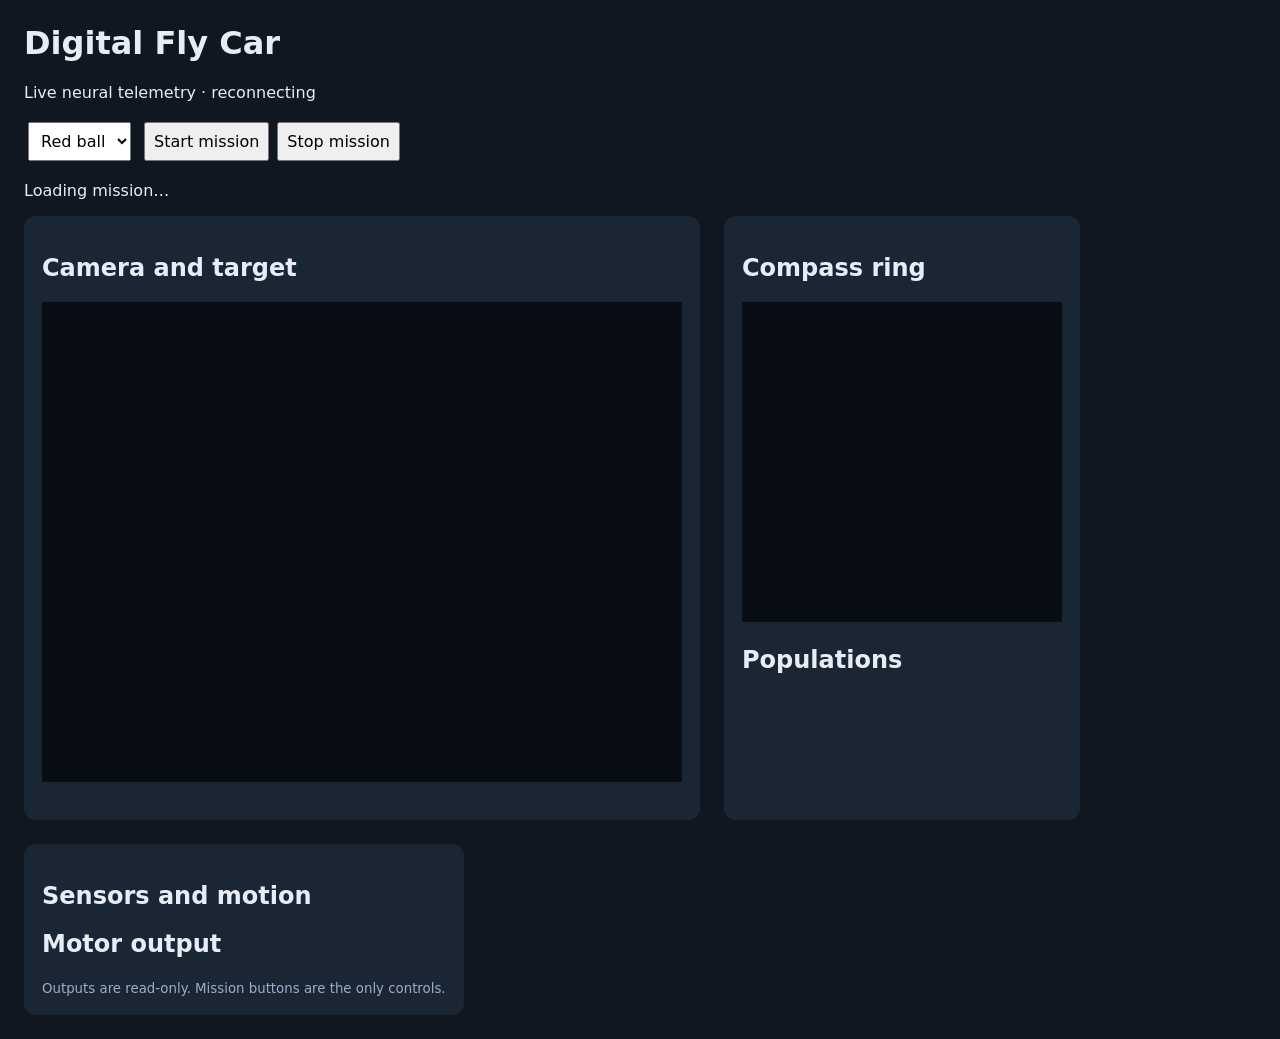
==== fly_brain_rc/dashboard/static/index.html @ a1cd5faf "Reapply "feat: visualize live reinforcement training" This reverts commit 5544851364e6d39883167d8227" ====
<!doctype html>
<html lang="en"><meta charset="utf-8"><meta name="viewport" content="width=device-width,initial-scale=1">
<title>Digital Fly Car telemetry</title>
<style>
body{font:16px system-ui;background:#101721;color:#e8edf5;margin:24px}button,select{font:inherit;padding:8px;margin:4px}main{display:flex;flex-wrap:wrap;gap:24px}section{background:#1b2635;padding:18px;border-radius:12px}canvas{max-width:100%;background:#090e15}#population div{display:flex;gap:12px;margin:5px}meter{width:180px}pre{white-space:pre-wrap}small{color:#9aafc7}
</style>
<h1>Digital Fly Car</h1><p>Live neural telemetry · <span id="connection">connecting</span></p>
<select id="target"><option value="red_ball">Red ball</option></select>
<button id="start">Start mission</button><button id="stop">Stop mission</button>
<p id="mission">Loading mission…</p><main>
<section><h2>Camera and target</h2><canvas id="camera" width="640" height="480"></canvas><p id="observation"></p></section>
<section><h2>Compass ring</h2><canvas id="ring" width="320" height="320"></canvas><h2>Populations</h2><div id="population"></div></section>
<section><h2>Sensors and motion</h2><pre id="sensor"></pre><h2>Motor output</h2><pre id="motor"></pre><small>Outputs are read-only. Mission buttons are the only controls.</small></section>
</main>
<script>
const el=id=>document.getElementById(id), camera=el('camera').getContext('2d'), ring=el('ring').getContext('2d');
async function command(path,body){try{const r=await fetch(path,{method:'POST',headers:{'Content-Type':'application/json'},body:JSON.stringify(body)});const state=await r.json();if(!r.ok)throw Error(state.error);mission(state)}catch(e){el('mission').textContent=e.message}}
el('start').onclick=()=>command('/api/mission/start',{target_class:el('target').value});
el('stop').onclick=()=>command('/api/mission/stop',{});
function mission(m){if(m.training){const t=m.training;el('mission').textContent=`RL training: episode ${t.episode}/${t.total} | reward ${t.reward.toFixed(2)} | explored cells ${t.cells}`;return}el('mission').textContent=`Mission: ${m.status} | Acquisition: ${m.acquisition_time??'—'} s | Stable stop: ${(m.arrival_elapsed||0).toFixed(2)} / 3.00 s (${m.arrival_reason||'waiting'}) | Result: ${m.result?JSON.stringify(m.result):'pending'}`}
fetch('/api/state').then(r=>r.json()).then(mission);
const events=new EventSource('/api/telemetry');events.onopen=()=>el('connection').textContent='connected';events.onerror=()=>el('connection').textContent='reconnecting';
events.onmessage=e=>{const d=JSON.parse(e.data);mission(d.mission);const b=d.brain,s=d.sensor,t=d.target;
 if(d.preview){const image=new Image();image.onload=()=>{camera.drawImage(image,0,0,640,480);const overlay=d.preview_target;if(overlay){const [x,y,right,bottom]=overlay.bbox;camera.strokeStyle='#ffcb5b';camera.lineWidth=3;camera.strokeRect(x*640,y*480,(right-x)*640,(bottom-y)*480)}};image.src=d.preview}
 el('observation').textContent=t?`${t.class_name} · confidence ${t.confidence.toFixed(2)} · bearing ${t.bearing.toFixed(3)} · area ${t.apparent_area.toFixed(3)}`:'Target not visible';
 ring.clearRect(0,0,320,320);const values=b.compass_ring, n=values.length, max=Math.max(...values,1e-6);values.forEach((v,i)=>{const a=2*Math.PI*i/n-Math.PI/2;ring.beginPath();ring.strokeStyle='#62d8ba';ring.lineWidth=5;ring.moveTo(160+50*Math.cos(a),160+50*Math.sin(a));ring.lineTo(160+(50+85*v/max)*Math.cos(a),160+(50+85*v/max)*Math.sin(a));ring.stroke()});
 el('population').replaceChildren(...Object.entries(b.populations).map(([name,value])=>{const row=document.createElement('div'), label=document.createElement('span'),bar=document.createElement('meter');label.textContent=name+' '+value.toFixed(3);bar.min=0;bar.max=1;bar.value=value;row.append(label,bar);return row}));
 el('sensor').textContent=JSON.stringify({sequence:d.sequence,timestamp:d.timestamp,...s,motion:d.motion,familiarity:b.familiarity,habituation:b.habituation,threat:b.threat,path_integration:b.path_integration},null,2);
 el('motor').textContent=JSON.stringify({left:b.motor_left,right:b.motor_right,forward:b.motor_forward,reverse:b.motor_reverse,...d.command},null,2);
};
</script></html>
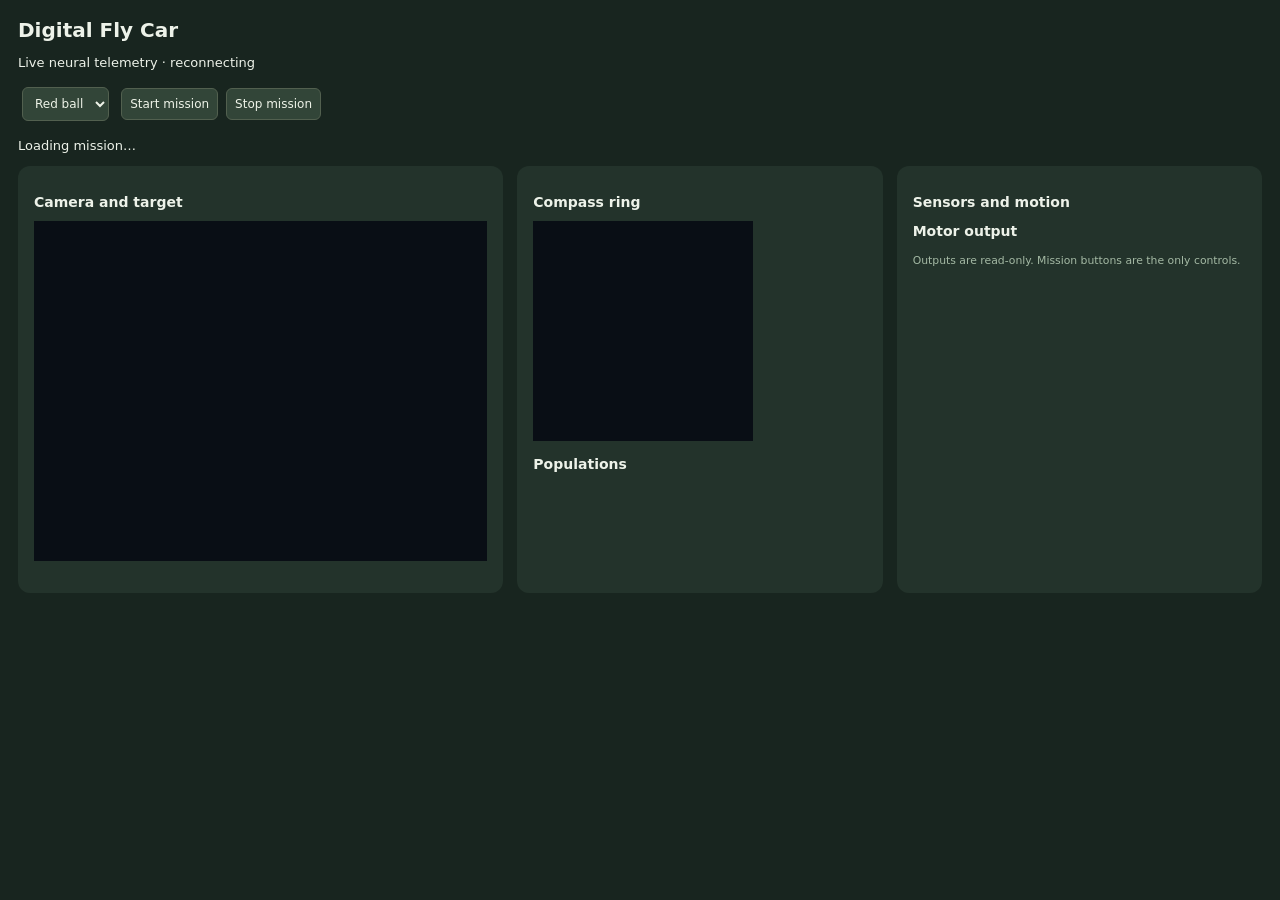
==== commit bbd34221: "feat: add isolated bypass learning and persistent web lab" ====
--- a/fly_brain_rc/dashboard/static/index.html
+++ b/fly_brain_rc/dashboard/static/index.html
@@ -3,6 +3,9 @@
 <title>Digital Fly Car telemetry</title>
 <style>
 body{font:16px system-ui;background:#101721;color:#e8edf5;margin:24px}button,select{font:inherit;padding:8px;margin:4px}main{display:flex;flex-wrap:wrap;gap:24px}section{background:#1b2635;padding:18px;border-radius:12px}canvas{max-width:100%;background:#090e15}#population div{display:flex;gap:12px;margin:5px}meter{width:180px}pre{white-space:pre-wrap}small{color:#9aafc7}
+</style>
+<style>
+body{margin:18px;font-size:13px;background:#18251f;color:#edf2e9}h1{font-size:20px;margin:0}h2{font-size:14px}main{gap:14px}section{background:#23332b;min-width:0;flex:1 1 280px;padding:16px}section:first-child{flex-basis:400px}canvas{height:auto}#camera{width:100%;max-width:640px}#ring{width:220px}#population div{justify-content:space-between}#population span{font-size:11px}meter{width:100px}button,select{font-size:12px;border-radius:6px;border:1px solid #52604f;background:#324538;color:#eef3e8}small{color:#a4b9a4}
 </style>
 <h1>Digital Fly Car</h1><p>Live neural telemetry · <span id="connection">connecting</span></p>
 <select id="target"><option value="red_ball">Red ball</option></select>
@@ -17,7 +20,7 @@
 async function command(path,body){try{const r=await fetch(path,{method:'POST',headers:{'Content-Type':'application/json'},body:JSON.stringify(body)});const state=await r.json();if(!r.ok)throw Error(state.error);mission(state)}catch(e){el('mission').textContent=e.message}}
 el('start').onclick=()=>command('/api/mission/start',{target_class:el('target').value});
 el('stop').onclick=()=>command('/api/mission/stop',{});
-function mission(m){if(m.training){const t=m.training;el('mission').textContent=`RL training: episode ${t.episode}/${t.total} | reward ${t.reward.toFixed(2)} | explored cells ${t.cells}`;return}el('mission').textContent=`Mission: ${m.status} | Acquisition: ${m.acquisition_time??'—'} s | Stable stop: ${(m.arrival_elapsed||0).toFixed(2)} / 3.00 s (${m.arrival_reason||'waiting'}) | Result: ${m.result?JSON.stringify(m.result):'pending'}`}
+function mission(m){el('start').disabled=el('stop').disabled=!!m.training;if(m.training){const t=m.training;el('mission').textContent=`RL: эпизод ${t.episode}/${t.total} · награда ${t.reward.toFixed(2)} · остановка обучения — в главном пульте`;return}if(m.arrival_reason?.startsWith('bypass_')){el('mission').textContent=`Тест объезда: ${m.status} · критерий: достичь зоны шара, не выученная остановка`;return}el('mission').textContent=`Mission: ${m.status} | Acquisition: ${m.acquisition_time??'—'} s | Stable stop: ${(m.arrival_elapsed||0).toFixed(2)} / 3.00 s (${m.arrival_reason||'waiting'}) | Result: ${m.result?JSON.stringify(m.result):'pending'}`}
 fetch('/api/state').then(r=>r.json()).then(mission);
 const events=new EventSource('/api/telemetry');events.onopen=()=>el('connection').textContent='connected';events.onerror=()=>el('connection').textContent='reconnecting';
 events.onmessage=e=>{const d=JSON.parse(e.data);mission(d.mission);const b=d.brain,s=d.sensor,t=d.target;
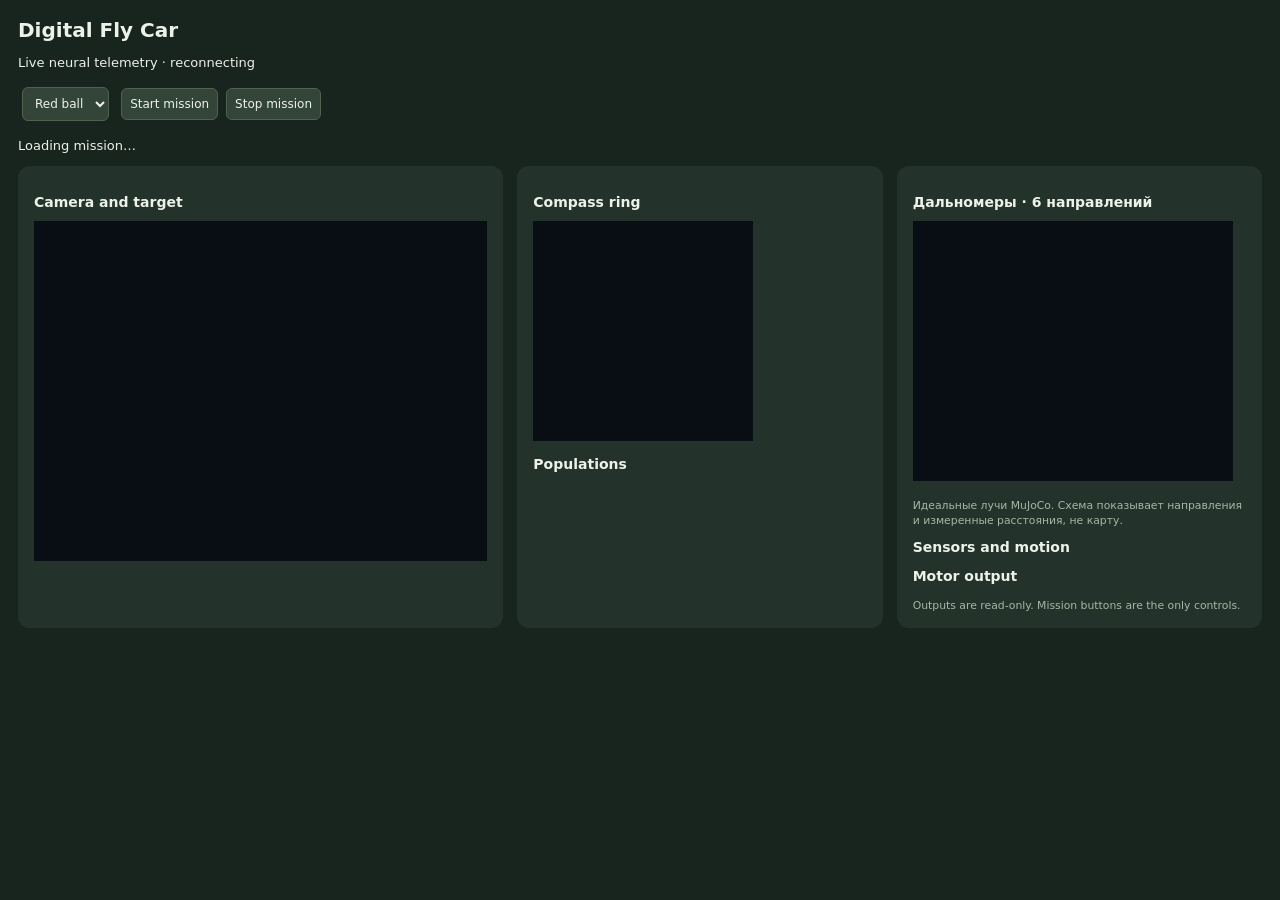
==== commit e3a278eb: "feat: add surround ranging to bypass RL with legacy warm start" ====
--- a/fly_brain_rc/dashboard/static/index.html
+++ b/fly_brain_rc/dashboard/static/index.html
@@ -13,10 +13,11 @@
 <p id="mission">Loading mission…</p><main>
 <section><h2>Camera and target</h2><canvas id="camera" width="640" height="480"></canvas><p id="observation"></p></section>
 <section><h2>Compass ring</h2><canvas id="ring" width="320" height="320"></canvas><h2>Populations</h2><div id="population"></div></section>
-<section><h2>Sensors and motion</h2><pre id="sensor"></pre><h2>Motor output</h2><pre id="motor"></pre><small>Outputs are read-only. Mission buttons are the only controls.</small></section>
+<section><h2>Дальномеры · 6 направлений</h2><canvas id="ranges" width="320" height="260" aria-label="Схема шести дальномеров"></canvas><p id="range-values"></p><small>Идеальные лучи MuJoCo. Схема показывает направления и измеренные расстояния, не карту.</small><h2>Sensors and motion</h2><pre id="sensor"></pre><h2>Motor output</h2><pre id="motor"></pre><small>Outputs are read-only. Mission buttons are the only controls.</small></section>
 </main>
 <script>
 const el=id=>document.getElementById(id), camera=el('camera').getContext('2d'), ring=el('ring').getContext('2d');
+function drawRanges(s){const ctx=el('ranges').getContext('2d');ctx.clearRect(0,0,320,260);ctx.fillStyle='#486451';ctx.fillRect(142,105,36,62);ctx.fillStyle='#dcec9c';ctx.fillRect(153,100,14,4);ctx.font='11px system-ui';const rays=[['Ц',s.tof,0,160,105],['ДЛ',s.range_left,-Math.PI/4,142,105],['ДП',s.range_right,Math.PI/4,178,105],['Л',s.range_side_left,-Math.PI/2,142,135],['П',s.range_side_right,Math.PI/2,178,135],['З',s.range_rear,Math.PI,160,167]];for(const [label,raw,a,x,y] of rays){const d=Number.isFinite(raw)?raw:1.2,len=12+Math.min(1.2,Math.max(0,d))*55;ctx.strokeStyle=d<.25?'#ef947c':d<.6?'#e4c581':'#91cda1';ctx.lineWidth=3;ctx.beginPath();ctx.moveTo(x,y);ctx.lineTo(x+Math.sin(a)*len,y-Math.cos(a)*len);ctx.stroke();ctx.fillStyle=ctx.strokeStyle;ctx.fillText(label,x+Math.sin(a)*(len+12)-4,y-Math.cos(a)*(len+12));}el('range-values').textContent=rays.map(([label,value])=>`${label}: ${Number.isFinite(value)?value.toFixed(2):'—'} м`).join(' · ');}
 async function command(path,body){try{const r=await fetch(path,{method:'POST',headers:{'Content-Type':'application/json'},body:JSON.stringify(body)});const state=await r.json();if(!r.ok)throw Error(state.error);mission(state)}catch(e){el('mission').textContent=e.message}}
 el('start').onclick=()=>command('/api/mission/start',{target_class:el('target').value});
 el('stop').onclick=()=>command('/api/mission/stop',{});
@@ -24,6 +25,7 @@
 fetch('/api/state').then(r=>r.json()).then(mission);
 const events=new EventSource('/api/telemetry');events.onopen=()=>el('connection').textContent='connected';events.onerror=()=>el('connection').textContent='reconnecting';
 events.onmessage=e=>{const d=JSON.parse(e.data);mission(d.mission);const b=d.brain,s=d.sensor,t=d.target;
+ drawRanges(s);
  if(d.preview){const image=new Image();image.onload=()=>{camera.drawImage(image,0,0,640,480);const overlay=d.preview_target;if(overlay){const [x,y,right,bottom]=overlay.bbox;camera.strokeStyle='#ffcb5b';camera.lineWidth=3;camera.strokeRect(x*640,y*480,(right-x)*640,(bottom-y)*480)}};image.src=d.preview}
  el('observation').textContent=t?`${t.class_name} · confidence ${t.confidence.toFixed(2)} · bearing ${t.bearing.toFixed(3)} · area ${t.apparent_area.toFixed(3)}`:'Target not visible';
  ring.clearRect(0,0,320,320);const values=b.compass_ring, n=values.length, max=Math.max(...values,1e-6);values.forEach((v,i)=>{const a=2*Math.PI*i/n-Math.PI/2;ring.beginPath();ring.strokeStyle='#62d8ba';ring.lineWidth=5;ring.moveTo(160+50*Math.cos(a),160+50*Math.sin(a));ring.lineTo(160+(50+85*v/max)*Math.cos(a),160+(50+85*v/max)*Math.sin(a));ring.stroke()});
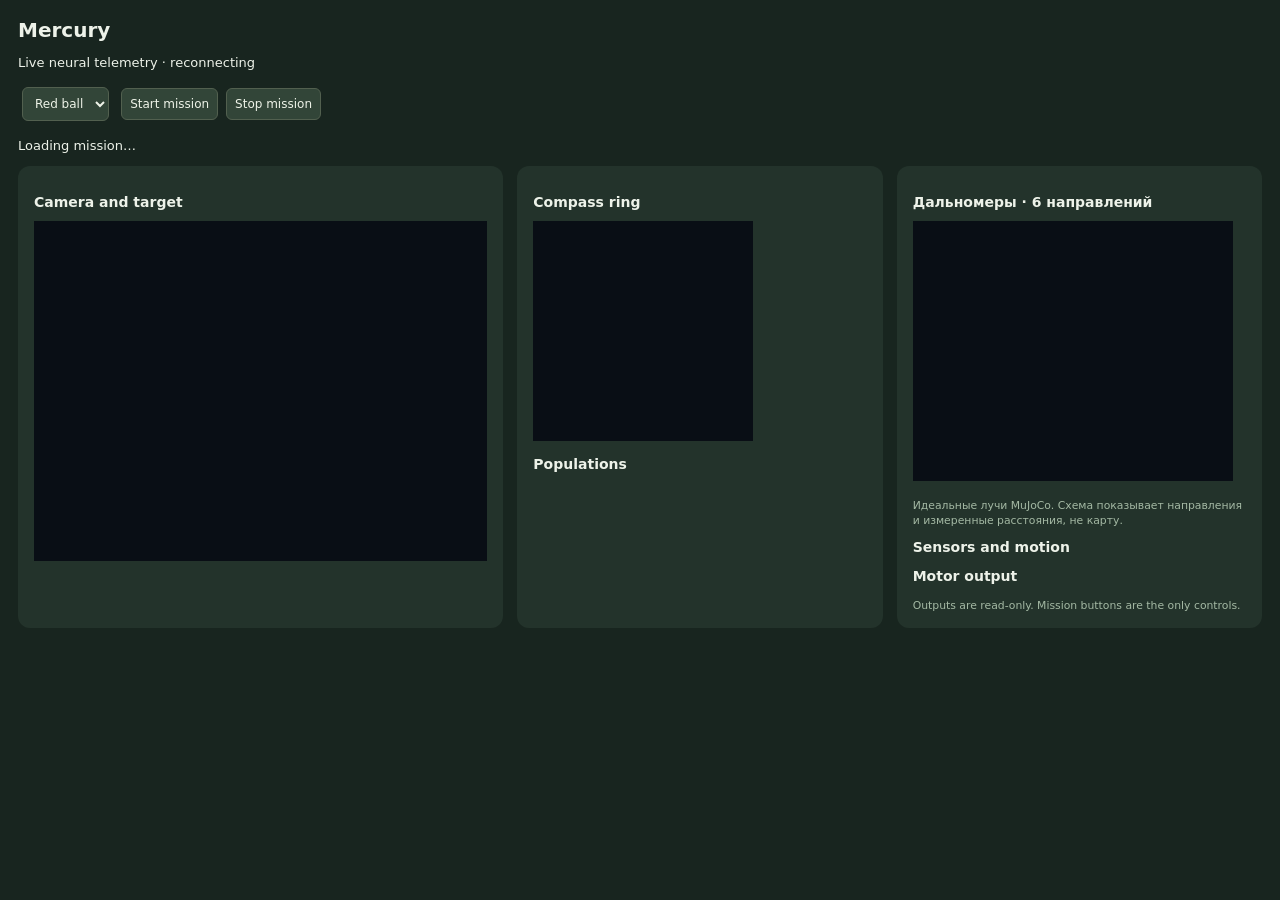
==== commit 6cbdf9f5: "Prepare Mercury showcase and publish verified navigation results" ====
--- a/fly_brain_rc/dashboard/static/index.html
+++ b/fly_brain_rc/dashboard/static/index.html
@@ -1,13 +1,13 @@
 <!doctype html>
 <html lang="en"><meta charset="utf-8"><meta name="viewport" content="width=device-width,initial-scale=1">
-<title>Digital Fly Car telemetry</title>
+<title>Mercury telemetry</title>
 <style>
 body{font:16px system-ui;background:#101721;color:#e8edf5;margin:24px}button,select{font:inherit;padding:8px;margin:4px}main{display:flex;flex-wrap:wrap;gap:24px}section{background:#1b2635;padding:18px;border-radius:12px}canvas{max-width:100%;background:#090e15}#population div{display:flex;gap:12px;margin:5px}meter{width:180px}pre{white-space:pre-wrap}small{color:#9aafc7}
 </style>
 <style>
 body{margin:18px;font-size:13px;background:#18251f;color:#edf2e9}h1{font-size:20px;margin:0}h2{font-size:14px}main{gap:14px}section{background:#23332b;min-width:0;flex:1 1 280px;padding:16px}section:first-child{flex-basis:400px}canvas{height:auto}#camera{width:100%;max-width:640px}#ring{width:220px}#population div{justify-content:space-between}#population span{font-size:11px}meter{width:100px}button,select{font-size:12px;border-radius:6px;border:1px solid #52604f;background:#324538;color:#eef3e8}small{color:#a4b9a4}
 </style>
-<h1>Digital Fly Car</h1><p>Live neural telemetry · <span id="connection">connecting</span></p>
+<h1>Mercury</h1><p>Live neural telemetry · <span id="connection">connecting</span></p>
 <select id="target"><option value="red_ball">Red ball</option></select>
 <button id="start">Start mission</button><button id="stop">Stop mission</button>
 <p id="mission">Loading mission…</p><main>
@@ -21,7 +21,7 @@
 async function command(path,body){try{const r=await fetch(path,{method:'POST',headers:{'Content-Type':'application/json'},body:JSON.stringify(body)});const state=await r.json();if(!r.ok)throw Error(state.error);mission(state)}catch(e){el('mission').textContent=e.message}}
 el('start').onclick=()=>command('/api/mission/start',{target_class:el('target').value});
 el('stop').onclick=()=>command('/api/mission/stop',{});
-function mission(m){el('start').disabled=el('stop').disabled=!!m.training;if(m.training){const t=m.training;el('mission').textContent=`RL: эпизод ${t.episode}/${t.total} · награда ${t.reward.toFixed(2)} · остановка обучения — в главном пульте`;return}if(m.arrival_reason?.startsWith('bypass_')){el('mission').textContent=`Тест объезда: ${m.status} · критерий: достичь зоны шара, не выученная остановка`;return}el('mission').textContent=`Mission: ${m.status} | Acquisition: ${m.acquisition_time??'—'} s | Stable stop: ${(m.arrival_elapsed||0).toFixed(2)} / 3.00 s (${m.arrival_reason||'waiting'}) | Result: ${m.result?JSON.stringify(m.result):'pending'}`}
+function mission(m){el('start').disabled=el('stop').disabled=!!m.training;if(m.arrival_reason?.startsWith('imitation_')){const t=m.training;el('mission').textContent=`Imitation / DAgger: ${m.status} · ${t?'эпизод '+t.episode+'/'+t.total+' · ':''}остановка в радиусе 0,5 м: ${(m.arrival_elapsed||0).toFixed(2)} / 0,50 с · запуск и стоп — в главном пульте`;return}if(m.training){const t=m.training;el('mission').textContent=`RL: эпизод ${t.episode}/${t.total} · награда ${t.reward.toFixed(2)} · остановка обучения — в главном пульте`;return}if(m.arrival_reason?.startsWith('bypass_')){el('mission').textContent=`Тест объезда: ${m.status} · критерий: центр машинки внутри 5 см от центра шара · остановка симулятором`;return}el('mission').textContent=`Mission: ${m.status} | Acquisition: ${m.acquisition_time??'—'} s | Stable stop: ${(m.arrival_elapsed||0).toFixed(2)} / 3.00 s (${m.arrival_reason||'waiting'}) | Result: ${m.result?JSON.stringify(m.result):'pending'}`}
 fetch('/api/state').then(r=>r.json()).then(mission);
 const events=new EventSource('/api/telemetry');events.onopen=()=>el('connection').textContent='connected';events.onerror=()=>el('connection').textContent='reconnecting';
 events.onmessage=e=>{const d=JSON.parse(e.data);mission(d.mission);const b=d.brain,s=d.sensor,t=d.target;
